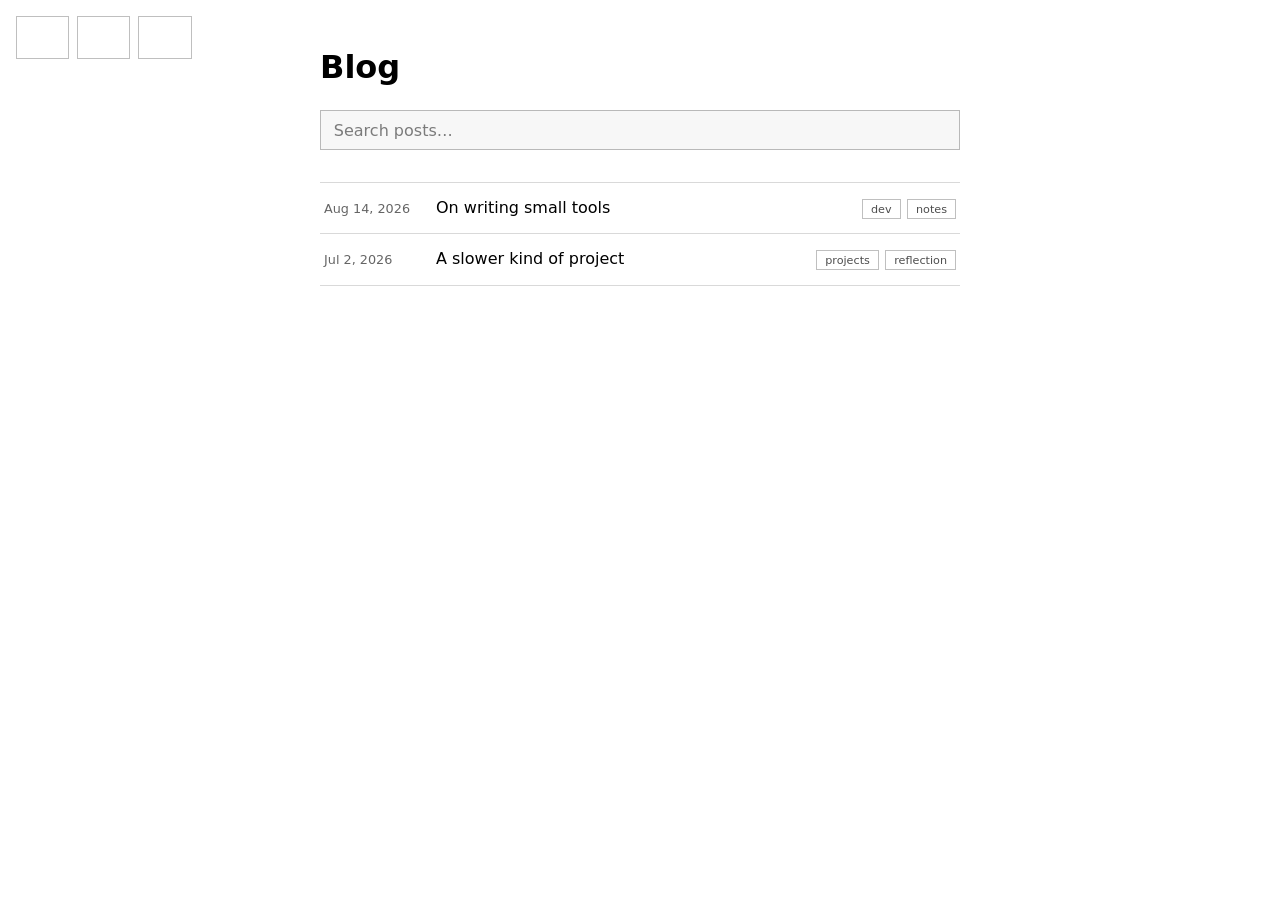
==== blog/index.html @ 3ce09977 "Blog styling" ====
<!DOCTYPE html>
<html lang="en" class="no-js">
<head>
  <meta charset="UTF-8">
  <meta name="viewport" content="width=device-width, initial-scale=1">
  <title>Blog — FATCullen</title>
  <script>document.documentElement.classList.remove('no-js');</script>
  <link rel="stylesheet" href="/styles.css">
  <link rel="stylesheet" href="/blog/blog.css">
</head>
<body class="scrollable">

  <header id="site-header">
    <a href="/" class="icon-btn" id="home-btn" aria-label="Home">
      <span class="icon" aria-hidden="true" style="--icon-url: url('/icons/home.svg')"></span>
    </a>
    <details id="page-menu">
      <summary class="icon-btn" aria-label="Menu">
        <span class="icon" aria-hidden="true" style="--icon-url: url('/icons/menu.svg')"></span>
      </summary>
      <ul>
        <li><a href="/experience">Experience</a></li>
        <li><a href="/projects">Projects</a></li>
        <li><a href="/blog">Blog</a></li>
      </ul>
    </details>
    <button class="icon-btn" id="theme-toggle" aria-label="Toggle light and dark mode" aria-pressed="false" disabled>
      <span class="icon" aria-hidden="true" style="--icon-url: url('/icons/theme.svg')"></span>
    </button>
    <!-- no .bg-control here — this page has no background system -->
  </header>

  <main class="blog-page">
    <h1>Blog</h1>

    <input
      type="search"
      id="blog-search"
      class="blog-search"
      placeholder="Search posts…"
      aria-label="Search posts by title or tag"
    >

    <p id="blog-empty" class="blog-empty" hidden>No posts match your search.</p>

    <ul class="post-list" id="post-list">
      <li class="post-item" data-title="On writing small tools" data-tags="dev notes" data-date="2026-08-14">
        <a href="/blog/on-writing-small-tools.html">
          <span class="post-item__date">Aug 14, 2026</span>
          <span class="post-item__title">On writing small tools</span>
          <span class="post-item__tags">
            <span class="tag">dev</span>
            <span class="tag">notes</span>
          </span>
        </a>
      </li>

      <li class="post-item" data-title="A slower kind of project" data-tags="projects reflection" data-date="2026-07-02">
        <a href="/blog/a-slower-kind-of-project.html">
          <span class="post-item__date">Jul 2, 2026</span>
          <span class="post-item__title">A slower kind of project</span>
          <span class="post-item__tags">
            <span class="tag">projects</span>
            <span class="tag">reflection</span>
          </span>
        </a>
      </li>
    </ul>
  </main>

  <script type="module" src="/main.js" defer></script>
</body>
</html>
---- styles.css ----
:root {
  --bg: #ffffff;
  --fg: #000000;
  --hl: #f47c11;
  --alt-hl: #af5708;
  --bg-rgb: 255, 255, 255;
  --fg-rgb: 0, 0, 0;
  --hl-rgb: 244, 124, 17;
  --alt-hl-rgb: 175, 87, 8;
}

/* @media (prefers-color-scheme: dark) {
  :root {
    --bg: #000000;
    --fg: #ffffff;
    --hl: #f47c11;
    --alt-hl: #af5708;
    --bg-rgb: 0, 0, 0;
    --fg-rgb: 255, 255, 255;
    --hl-rgb: 244, 124, 17;
    --alt-hl-rgb: 175, 87, 8;
  }
} */

:root[data-theme="dark"] {
  --bg: #000000; --fg: #ffffff; --hl: #f47c11; --alt-hl: #af5708; --bg-rgb: 0,0,0; --fg-rgb: 255,255,255; --hl-rgb: 244, 124, 17; --alt-hl-rgb: 175, 87, 8;
}
:root[data-theme="light"] {
  --bg: #ffffff; --fg: #000000; --hl: #f47c11; --alt-hl: #af5708; --bg-rgb: 255,255,255; --fg-rgb: 0,0,0; --hl-rgb: 244, 124, 17; --alt-hl-rgb: 175, 87, 8;
}

* { box-sizing: border-box; }

html, body {
  height: 100%;
  margin: 0;
}

body {
  min-height: 100dvh;
  overflow: hidden;
  display: grid;
  place-items: center;
  position: relative;
  background: var(--bg);
  color: var(--fg);
  font-family: system-ui, sans-serif;
}

body.scrollable {
  overflow-y: auto;
  height: auto;
  min-height: 100dvh;
  display: block;
  padding: 3rem 1.25rem;
}

@media (max-height: 480px) {
  body {
    overflow-y: auto;
    display: block;
    padding: 3rem 1.25rem;
  }
  .card { margin: 0 auto; }
}

#bg-fallback {
  background-color: var(--bg);
  background-image:
    linear-gradient(30deg, rgba(var(--fg-rgb), 0.08) 12%, transparent 12.5%, transparent 87%, rgba(var(--fg-rgb), 0.08) 87.5%, rgba(var(--fg-rgb), 0.08)),
    linear-gradient(150deg, rgba(var(--fg-rgb), 0.08) 12%, transparent 12.5%, transparent 87%, rgba(var(--fg-rgb), 0.08) 87.5%, rgba(var(--fg-rgb), 0.08)),
    linear-gradient(30deg, rgba(var(--fg-rgb), 0.08) 12%, transparent 12.5%, transparent 87%, rgba(var(--fg-rgb), 0.08) 87.5%, rgba(var(--fg-rgb), 0.08)),
    linear-gradient(150deg, rgba(var(--fg-rgb), 0.08) 12%, transparent 12.5%, transparent 87%, rgba(var(--fg-rgb), 0.08) 87.5%, rgba(var(--fg-rgb), 0.08)),
    linear-gradient(60deg, rgba(var(--fg-rgb), 0.05) 25%, transparent 25.5%, transparent 75%, rgba(var(--fg-rgb), 0.05) 75%, rgba(var(--fg-rgb), 0.05)),
    linear-gradient(60deg, rgba(var(--fg-rgb), 0.05) 25%, transparent 25.5%, transparent 75%, rgba(var(--fg-rgb), 0.05) 75%, rgba(var(--fg-rgb), 0.05));
  background-size: 80px 140px;
  background-position: 0 0, 0 0, 40px 70px, 40px 70px, 0 0, 40px 70px;
}
#bg-root {
  position: fixed;
  inset: 0;
  z-index: 0;
}

#bg-root canvas {
  display: block;
  width: 100%;
  height: 100%;
}

#bg-root { display: none; }
#bg-fallback { display: block; }

html:not(.no-js) #bg-root { display: block; }
html:not(.no-js) #bg-fallback { display: none; }

.js-only { display: none; }
html:not(.no-js) .js-only { display: flex; }

#site-header {
  position: fixed;
  top: 1rem;
  left: 1rem;
  z-index: 3;
  display: flex;
  flex-wrap: wrap;
  align-items: center;
  gap: 0.5rem;
}

.icon {
  display: inline-block;
  width: 1.2rem;
  height: 1.2rem;
  background-color: var(--fg);
  -webkit-mask-image: var(--icon-url);
  mask-image: var(--icon-url);
  -webkit-mask-size: contain;
  mask-size: contain;
  -webkit-mask-repeat: no-repeat;
  mask-repeat: no-repeat;
  -webkit-mask-position: center;
  mask-position: center;
}
.icon-btn {
  display: inline-flex;
  align-items: center;
  justify-content: center;
  min-width: 2.7rem;
  height: 2.7rem;
  font-size: 1rem;
  color: var(--fg);
  padding: 1rem;
  flex-shrink: 0;
  border: 1px solid rgba(var(--fg-rgb), 0.25);
  background: rgba(var(--bg-rgb), 0.5);
  text-decoration: none;
  cursor: pointer;
  backdrop-filter: blur(8px);
  -webkit-backdrop-filter: blur(8px);
}
.icon-btn:disabled {
  cursor: default;
  opacity: 0.4;
}

.bg-control {
  display: flex;
  align-items: center;
  gap: 0.6rem;
  padding-left: 0.6rem;
  border: 1px solid rgba(var(--fg-rgb), 0.25);
  background: rgba(var(--bg-rgb), 0.5);
  backdrop-filter: blur(8px);
  -webkit-backdrop-filter: blur(8px);
}
.bg-control__label {
  padding-top: 0.35rem;
  padding-bottom: 0.35rem;
  display: flex;
  flex-direction: column;
  line-height: 1.2;
  white-space: nowrap;
}
.bg-control__eyebrow {
  font-size: 0.65rem;
  opacity: 0.6;
}
.bg-control__name {
  font-size: 0.85rem;
}
.bg-control .icon-btn {
  border: none;
  background: transparent;
  backdrop-filter: none;
}

.card {
  position: relative;
  z-index: 2;
  max-width: 30rem;
  max-height: calc(100dvh - 16rem);
  padding: 2.5rem;
  background: rgba(var(--bg-rgb), 0.55);
  border: 1px solid rgba(var(--fg-rgb), 0.15);
  backdrop-filter: blur(8px);
  -webkit-backdrop-filter: blur(8px);
  overflow-y: auto;
  overscroll-behavior: none;
  text-align: left;
  scrollbar-width: none;
  -ms-overflow-style: none;
}

.card h1 { margin-top: 0; }
.card a { color: var(--hl); }

.card::-webkit-scrollbar { display: none; }

.card--wide {
  max-width: 44rem;
}

.badge {
  display: inline-block;
  /* image-rendering: pixelated; */
  image-rendering: crisp-edges;
  zoom: 1.2;
}

.safe-inline-text {
  display: inline-block;
  overflow-wrap: break-word;
}

.page-section { margin-bottom: 2.5rem; }
.page-section:last-child { margin-bottom: 0; }
.page-section h2 {
  font-size: 1.1rem;
  margin-bottom: 1.25rem;
  padding-bottom: 0.5rem;
  border-bottom: 1px solid rgba(var(--fg-rgb), 0.2);
}

.entry-list {
  display: flex;
  flex-direction: column;
  gap: 1.5rem;
}
.entry {
  display: flex;
  gap: 1rem;
  align-items: flex-start;
}
.entry__logo {
  width: 3rem;
  height: 3rem;
  flex-shrink: 0;
  display: flex;
  align-items: center;
  justify-content: center;
  border: 1px solid rgba(var(--fg-rgb), 0.25);
  background: rgba(var(--fg-rgb), 0.05);
}
.entry__logo img {
  width: 100%;
  height: 100%;
  object-fit: contain;
}
.entry__body { flex: 1; min-width: 0; }
.entry__header {
  display: flex;
  justify-content: space-between;
  align-items: baseline;
  column-gap: 1rem;
  flex-wrap: wrap;
  margin-bottom: 0.5rem;
}
.entry__title { font-weight: 600; }
.entry__dates {
  font-size: 0.85rem;
  white-space: nowrap;
}
.entry__desc {
  margin-top: 0rem;
  font-size: 0.9rem;
  line-height: 1.2;
  opacity: 0.9;
}


.project-card {
  margin-bottom: 1.0rem;
  display: flex;
  border: 1px solid rgba(var(--fg-rgb), 0.2);
  background: rgba(var(--fg-rgb), 0.03);
}
.project-card__image {
  width: 12rem;
  flex-shrink: 0;
}
.project-card__image img {
  width: 100%;
  height: 100%;
  object-fit: cover;
  display: block;
}
.project-card__body {
  padding: 0.85rem 1rem;
  display: flex;
  flex-direction: column;
  gap: 0.4rem;
  min-width: 0;
}
.project-card__title { font-weight: 600; }
.project-card__desc {
  font-size: 0.85rem;
  line-height: 1.2;
  opacity: 0.85;
}
.project-card__links {
  display: flex;
  gap: 0.9rem;
  margin-top: auto;
  padding-top: 0.4rem;
  font-size: 0.8rem;
}
.project-card__links a {
  color: var(--fg);
  text-decoration: underline;
  text-underline-offset: 2px;
}
---- blog/blog.css ----
.blog-page {
  max-width: 40rem;
  margin: 0 auto;
}

.blog-page h1 {
  margin: 0 0 1.5rem;
}

.blog-search {
  width: 100%;
  padding: 0.6rem 0.8rem;
  margin-bottom: 2rem;
  border: 1px solid rgba(var(--fg-rgb), 0.25);
  background: rgba(var(--fg-rgb), 0.03);
  color: var(--fg);
  font: inherit;
}
.blog-search:focus {
  outline: none;
  border-color: var(--hl);
}
.blog-search::placeholder { color: rgba(var(--fg-rgb), 0.5); }

.blog-empty {
  opacity: 0.6;
  font-size: 0.9rem;
}

.post-list {
  list-style: none;
  margin: 0;
  padding: 0;
}

.post-item {
  border-bottom: 1px solid rgba(var(--fg-rgb), 0.15);
}
.post-item:first-child {
  border-top: 1px solid rgba(var(--fg-rgb), 0.15);
}

.post-item a {
  display: flex;
  align-items: baseline;
  gap: 1rem;
  padding: 0.9rem 0.25rem;
  text-decoration: none;
  color: var(--fg);
}
.post-item a:hover .post-item__title,
.post-item a:focus-visible .post-item__title {
  color: var(--hl);
}

.post-item__date {
  flex-shrink: 0;
  width: 6rem;
  font-size: 0.8rem;
  opacity: 0.6;
}

.post-item__title {
  flex: 1;
  min-width: 0;
}

.post-item__tags {
  display: flex;
  gap: 0.4rem;
  flex-shrink: 0;
}
.tag {
  font-size: 0.7rem;
  padding: 0.15rem 0.5rem;
  border: 1px solid rgba(var(--fg-rgb), 0.25);
  color: rgba(var(--fg-rgb), 0.7);
}

@media (max-width: 30rem) {
  .post-item a { flex-wrap: wrap; }
  .post-item__date { width: auto; }
}
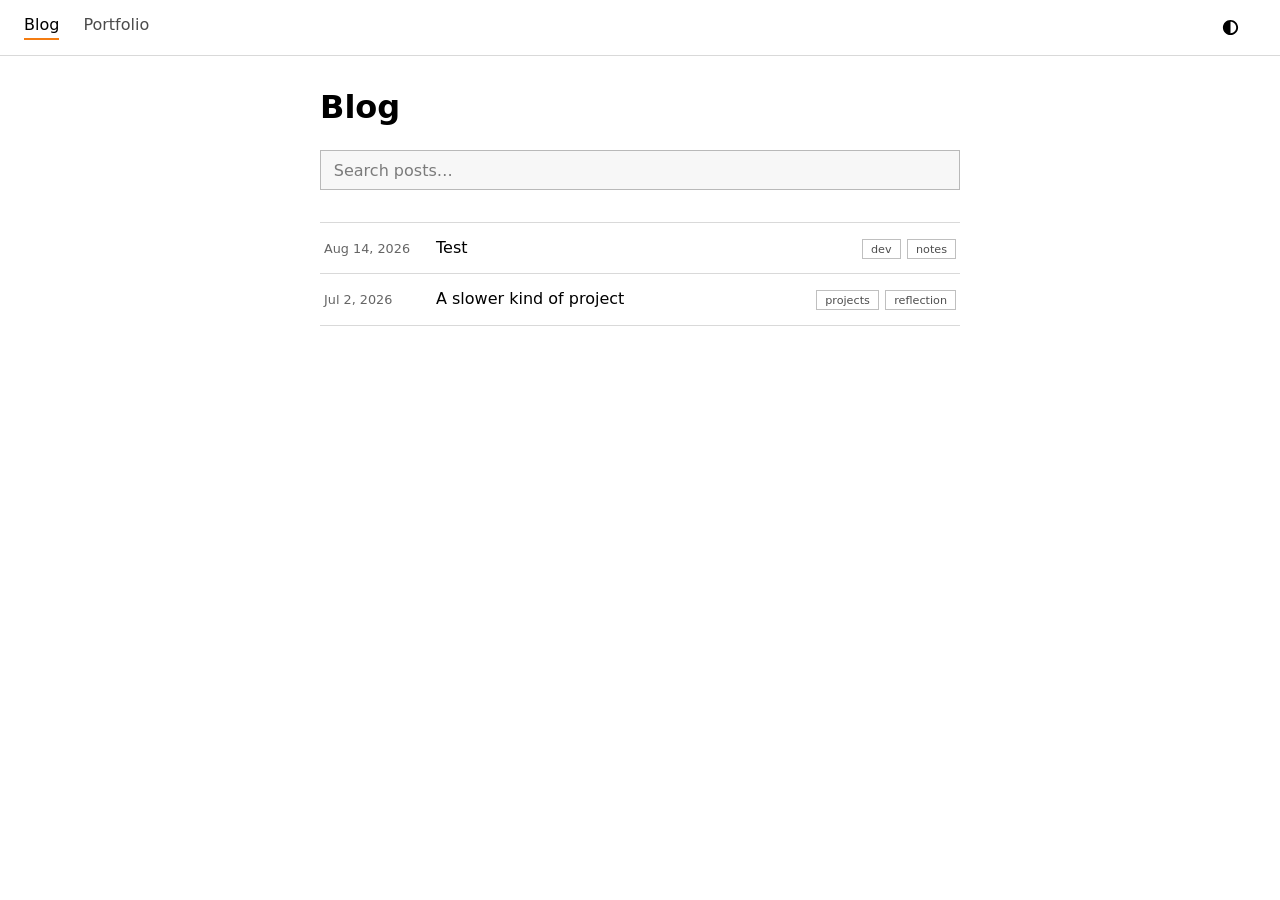
==== commit 88f74a04: "Better blog formatting, html markdown parsing" ====
--- a/blog/index.html
+++ b/blog/index.html
@@ -8,26 +8,16 @@
   <link rel="stylesheet" href="/styles.css">
   <link rel="stylesheet" href="/blog/blog.css">
 </head>
-<body class="scrollable">
+<body class="scrollable has-fixed-header">
 
-  <header id="site-header">
-    <a href="/" class="icon-btn" id="home-btn" aria-label="Home">
-      <span class="icon" aria-hidden="true" style="--icon-url: url('/icons/home.svg')"></span>
-    </a>
-    <details id="page-menu">
-      <summary class="icon-btn" aria-label="Menu">
-        <span class="icon" aria-hidden="true" style="--icon-url: url('/icons/menu.svg')"></span>
-      </summary>
-      <ul>
-        <li><a href="/experience">Experience</a></li>
-        <li><a href="/projects">Projects</a></li>
-        <li><a href="/blog">Blog</a></li>
-      </ul>
-    </details>
+  <header class="blog-header">
+    <nav class="blog-header__nav">
+      <a href="/blog/" class="blog-header__link" aria-current="page">Blog</a>
+      <a href="/" class="blog-header__link">Portfolio</a>
+    </nav>
     <button class="icon-btn" id="theme-toggle" aria-label="Toggle light and dark mode" aria-pressed="false" disabled>
-      <span class="icon" aria-hidden="true" style="--icon-url: url('/icons/theme.svg')"></span>
+      <span class="icon" aria-hidden="true" style="--icon-url: url('/images/icons/circle-half-stroke-solid-full.svg')"></span>
     </button>
-    <!-- no .bg-control here — this page has no background system -->
   </header>
 
   <main class="blog-page">
@@ -45,9 +35,9 @@
 
     <ul class="post-list" id="post-list">
       <li class="post-item" data-title="On writing small tools" data-tags="dev notes" data-date="2026-08-14">
-        <a href="/blog/on-writing-small-tools.html">
+        <a href="/blog/test.html">
           <span class="post-item__date">Aug 14, 2026</span>
-          <span class="post-item__title">On writing small tools</span>
+          <span class="post-item__title">Test</span>
           <span class="post-item__tags">
             <span class="tag">dev</span>
             <span class="tag">notes</span>
--- a/styles.css
+++ b/styles.css
@@ -9,7 +9,7 @@
   --alt-hl-rgb: 175, 87, 8;
 }
 
-/* @media (prefers-color-scheme: dark) {
+@media (prefers-color-scheme: dark) {
   :root {
     --bg: #000000;
     --fg: #ffffff;
@@ -20,7 +20,7 @@
     --hl-rgb: 244, 124, 17;
     --alt-hl-rgb: 175, 87, 8;
   }
-} */
+}
 
 :root[data-theme="dark"] {
   --bg: #000000; --fg: #ffffff; --hl: #f47c11; --alt-hl: #af5708; --bg-rgb: 0,0,0; --fg-rgb: 255,255,255; --hl-rgb: 244, 124, 17; --alt-hl-rgb: 175, 87, 8;
@@ -193,7 +193,11 @@
 }
 
 .card h1 { margin-top: 0; }
-.card a { color: var(--hl); }
+.card a {
+  color: var(--hl);
+  text-underline-offset: 2px;
+}
+.card a:hover { color: var(--alt-hl); }
 
 .card::-webkit-scrollbar { display: none; }
 
@@ -268,7 +272,6 @@
   opacity: 0.9;
 }
 
-
 .project-card {
   margin-bottom: 1.0rem;
   display: flex;
--- a/blog/blog.css
+++ b/blog/blog.css
@@ -1,6 +1,50 @@
 .blog-page {
   max-width: 40rem;
   margin: 0 auto;
+}
+
+.blog-header {
+  position: fixed;
+  top: 0;
+  left: 0;
+  right: 0;
+  height: 3.5rem;
+  z-index: 3;
+  display: flex;
+  align-items: center;
+  justify-content: space-between;
+  padding: 0 1.5rem;
+  background: var(--bg);
+  border-bottom: 1px solid rgba(var(--fg-rgb), 0.15);
+}
+
+.blog-header__nav {
+  display: flex;
+  gap: 1.5rem;
+}
+
+.blog-header__link {
+  color: var(--fg);
+  text-decoration: none;
+  font-size: 1rem;
+  opacity: 0.7;
+  padding-bottom: 0.2rem;
+  border-bottom: 2px solid transparent;
+}
+.blog-header__link:hover { opacity: 1; }
+.blog-header__link[aria-current="page"] {
+  opacity: 1;
+  border-bottom-color: var(--hl);
+}
+
+.blog-header .icon-btn {
+  background: transparent;
+  border: none;
+  backdrop-filter: none;
+}
+
+body.scrollable.has-fixed-header {
+  padding-top: calc(3.5rem + 2rem);
 }
 
 .blog-page h1 {
